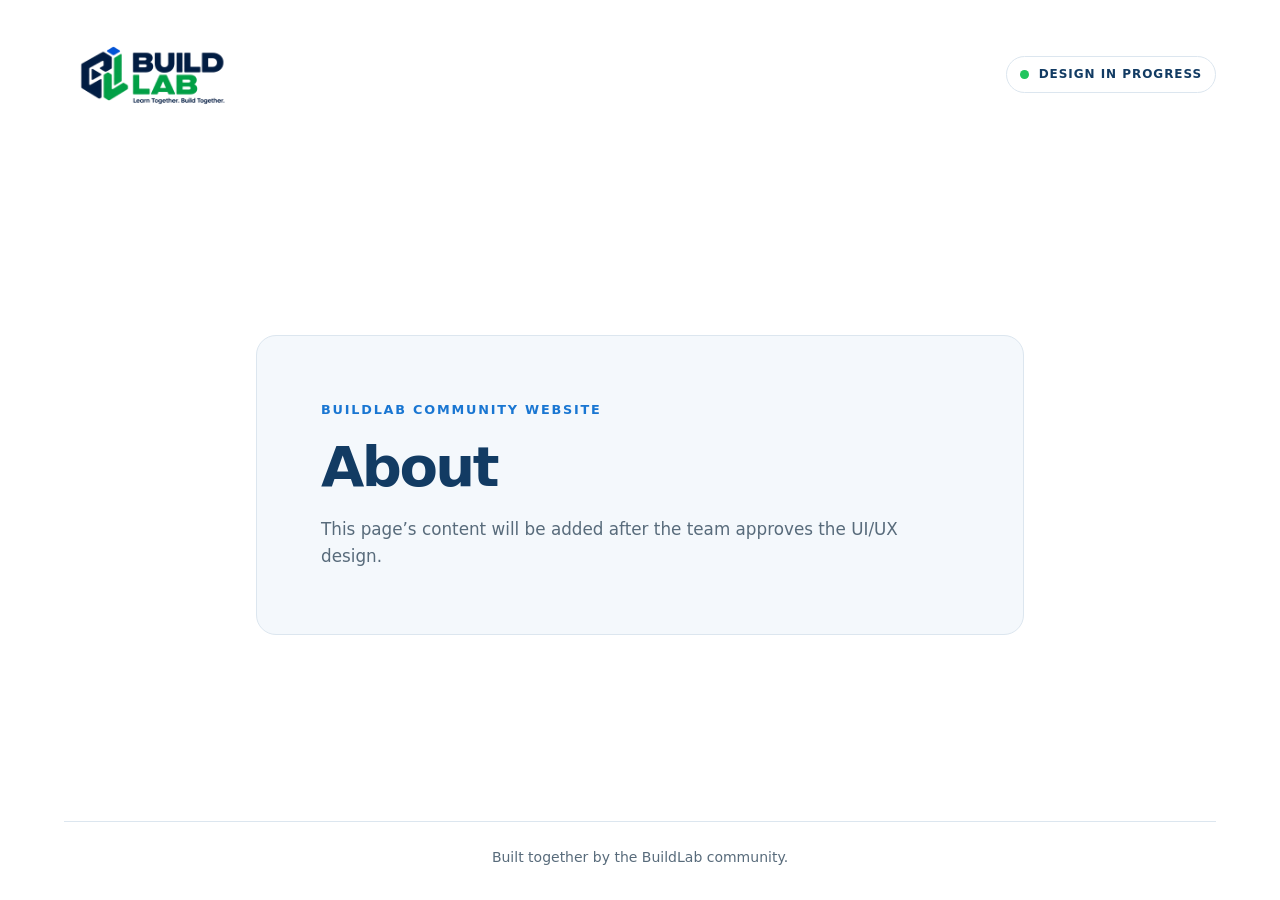
==== about.html @ 578b99a9 "Set up initial BuildLab website frontend" ====
<!doctype html>
<html lang="en">
  <head>
    <meta charset="utf-8">
    <meta name="viewport" content="width=device-width, initial-scale=1">
    <meta name="description" content="The BuildLab About page will be prepared after the team approves the UI/UX design.">
    <title>About | BuildLab</title>
    <link rel="stylesheet" href="css/style.css">
    <script src="js/script.js" defer></script>
  </head>
  <body>
    <div class="page-shell">
      <header class="site-header container">
        <a class="brand" href="index.html" aria-label="BuildLab home">
          <img src="assets/images/BUILD LAB LOGO.png" alt="BuildLab">
        </a>
        <span class="status-label">
          <span class="status-indicator" aria-hidden="true"></span>
          Design in progress
        </span>
      </header>
      <main class="container main-content">
        <section class="placeholder-content" aria-labelledby="page-title">
          <p class="eyebrow">BuildLab Community Website</p>
          <h1 id="page-title">About</h1>
          <p>This page’s content will be added after the team approves the UI/UX design.</p>
        </section>
      </main>
      <footer class="site-footer container">
        <p>Built together by the BuildLab community.</p>
      </footer>
    </div>
  </body>
</html>
---- css/style.css ----
:root {
  --color-navy: #123b63;
  --color-blue: #1976d2;
  --color-green: #22c55e;
  --color-white: #ffffff;
  --color-muted: #586b7b;
  --color-surface: #f4f8fc;
  --color-border: #dce6ef;

  color-scheme: light;
  font-family: system-ui, -apple-system, BlinkMacSystemFont, "Segoe UI", sans-serif;
  color: var(--color-navy);
  background-color: var(--color-white);
}

*,
*::before,
*::after {
  box-sizing: border-box;
}

body {
  min-height: 100vh;
  margin: 0;
  line-height: 1.6;
}

a {
  color: var(--color-blue);
}

a:focus-visible {
  outline: 3px solid var(--color-green);
  outline-offset: 4px;
}

.page-shell {
  display: flex;
  min-height: 100vh;
  min-height: 100svh;
  flex-direction: column;
}

.container {
  width: min(100% - 3rem, 72rem);
  margin-inline: auto;
}

.site-header {
  display: flex;
  min-height: 7.5rem;
  align-items: center;
  justify-content: space-between;
  gap: 1.5rem;
  padding-block: 1rem;
}

.brand {
  display: inline-flex;
  max-width: 11rem;
}

.brand img {
  display: block;
  width: 100%;
  height: auto;
}

.status-label {
  display: inline-flex;
  align-items: center;
  gap: 0.6rem;
  padding: 0.5rem 0.8rem;
  border: 1px solid var(--color-border);
  border-radius: 999px;
  background-color: var(--color-white);
  color: var(--color-navy);
  font-size: 0.75rem;
  font-weight: 700;
  letter-spacing: 0.08em;
  text-transform: uppercase;
}

.status-indicator {
  width: 0.55rem;
  height: 0.55rem;
  flex: 0 0 auto;
  border-radius: 50%;
  background-color: var(--color-green);
}

.main-content {
  display: grid;
  flex: 1;
  align-content: center;
  padding-block: clamp(2rem, 6vh, 4rem);
}

.welcome-panel {
  display: grid;
  grid-template-columns: minmax(0, 1.2fr) minmax(15rem, 0.8fr);
  align-items: center;
  gap: clamp(2rem, 7vw, 6rem);
  padding: clamp(2rem, 6vw, 5rem);
  border: 1px solid var(--color-border);
  border-radius: 1.25rem;
  background-color: var(--color-surface);
}

.welcome-copy {
  max-width: 40rem;
}

.eyebrow {
  margin: 0 0 1rem;
  color: var(--color-blue);
  font-size: 0.8rem;
  font-weight: 700;
  letter-spacing: 0.14em;
  text-transform: uppercase;
}

.welcome-copy h1 {
  margin: 0 0 0.4rem;
  font-size: clamp(1.75rem, 3vw, 2.25rem);
  letter-spacing: -0.03em;
  line-height: 1.15;
}

.welcome-title {
  max-width: 15ch;
  margin: 0 0 1.25rem;
  color: var(--color-navy);
  font-size: clamp(2.5rem, 5.4vw, 4.5rem);
  letter-spacing: -0.045em;
  line-height: 1.06;
}

h1 {
  max-width: 15ch;
  margin: 0 0 1.25rem;
  color: var(--color-navy);
  font-size: clamp(2.5rem, 5.4vw, 4.5rem);
  letter-spacing: -0.045em;
  line-height: 1.06;
}

.welcome-message {
  max-width: 58ch;
  margin: 0;
  color: var(--color-muted);
  font-size: clamp(1rem, 1.5vw, 1.15rem);
}

.approval-note {
  display: inline-flex;
  align-items: center;
  gap: 0.65rem;
  margin: 1.75rem 0 0;
  color: var(--color-navy);
  font-size: 0.9rem;
  font-weight: 600;
}

.approval-note::before {
  width: 1.5rem;
  height: 2px;
  background-color: var(--color-green);
  content: "";
}

.welcome-visual {
  display: grid;
  min-height: 17rem;
  grid-template-columns: repeat(6, 1fr);
  grid-template-rows: repeat(6, 1fr);
  align-items: center;
  justify-items: center;
  padding: 1.5rem;
  border: 1px solid var(--color-border);
  border-radius: 1rem;
  background-color: var(--color-white);
}

.visual-mark {
  width: clamp(2.5rem, 5vw, 4.25rem);
  aspect-ratio: 1;
  border-radius: 0.8rem;
}

.visual-mark-blue {
  grid-area: 2 / 2 / 4 / 4;
  background-color: var(--color-blue);
}

.visual-mark-green {
  grid-area: 2 / 4 / 4 / 6;
  background-color: var(--color-green);
}

.visual-mark-navy {
  grid-area: 3 / 3 / 5 / 5;
  border: 0.5rem solid var(--color-white);
  background-color: var(--color-navy);
}

.visual-caption {
  display: flex;
  grid-area: 5 / 1 / 7 / 7;
  align-items: center;
  justify-content: center;
  gap: 0.6rem;
  color: var(--color-muted);
  font-size: 0.72rem;
  font-weight: 600;
  text-align: center;
}

.caption-line {
  width: clamp(1rem, 3vw, 2rem);
  height: 2px;
  flex: 0 0 auto;
  background-color: var(--color-green);
}

.site-footer {
  padding-block: 1.5rem 2rem;
  border-top: 1px solid var(--color-border);
  color: var(--color-muted);
  font-size: 0.875rem;
  text-align: center;
}

.site-footer p {
  margin: 0;
}

.placeholder-content {
  width: min(100%, 48rem);
  justify-self: center;
  padding: clamp(2rem, 6vw, 4rem);
  border: 1px solid var(--color-border);
  border-radius: 1.25rem;
  background-color: var(--color-surface);
}

.placeholder-content h1 {
  font-size: clamp(2.25rem, 5vw, 3.5rem);
}

.placeholder-content p:last-child {
  margin: 0;
  color: var(--color-muted);
  font-size: 1.05rem;
}

@media (max-width: 48rem) {
  .welcome-panel {
    grid-template-columns: 1fr;
  }

  .welcome-visual {
    min-height: 14rem;
  }
}

@media (max-width: 36rem) {
  .container {
    width: min(100% - 2rem, 72rem);
  }

  .site-header {
    min-height: 6.25rem;
    align-items: center;
  }

  .brand {
    max-width: 8.5rem;
  }

  .status-label {
    gap: 0.45rem;
    padding: 0.45rem 0.6rem;
    font-size: 0.65rem;
    letter-spacing: 0.05em;
  }

  .main-content {
    padding-block: 1.5rem 2.5rem;
  }

  .welcome-panel {
    gap: 2rem;
    padding: 1.5rem;
    border-radius: 1rem;
  }

  .welcome-visual {
    min-height: 12rem;
    padding: 1rem;
  }

  .visual-caption {
    flex-wrap: wrap;
    font-size: 0.68rem;
  }

  .placeholder-content {
    padding: 1.5rem;
  }
}
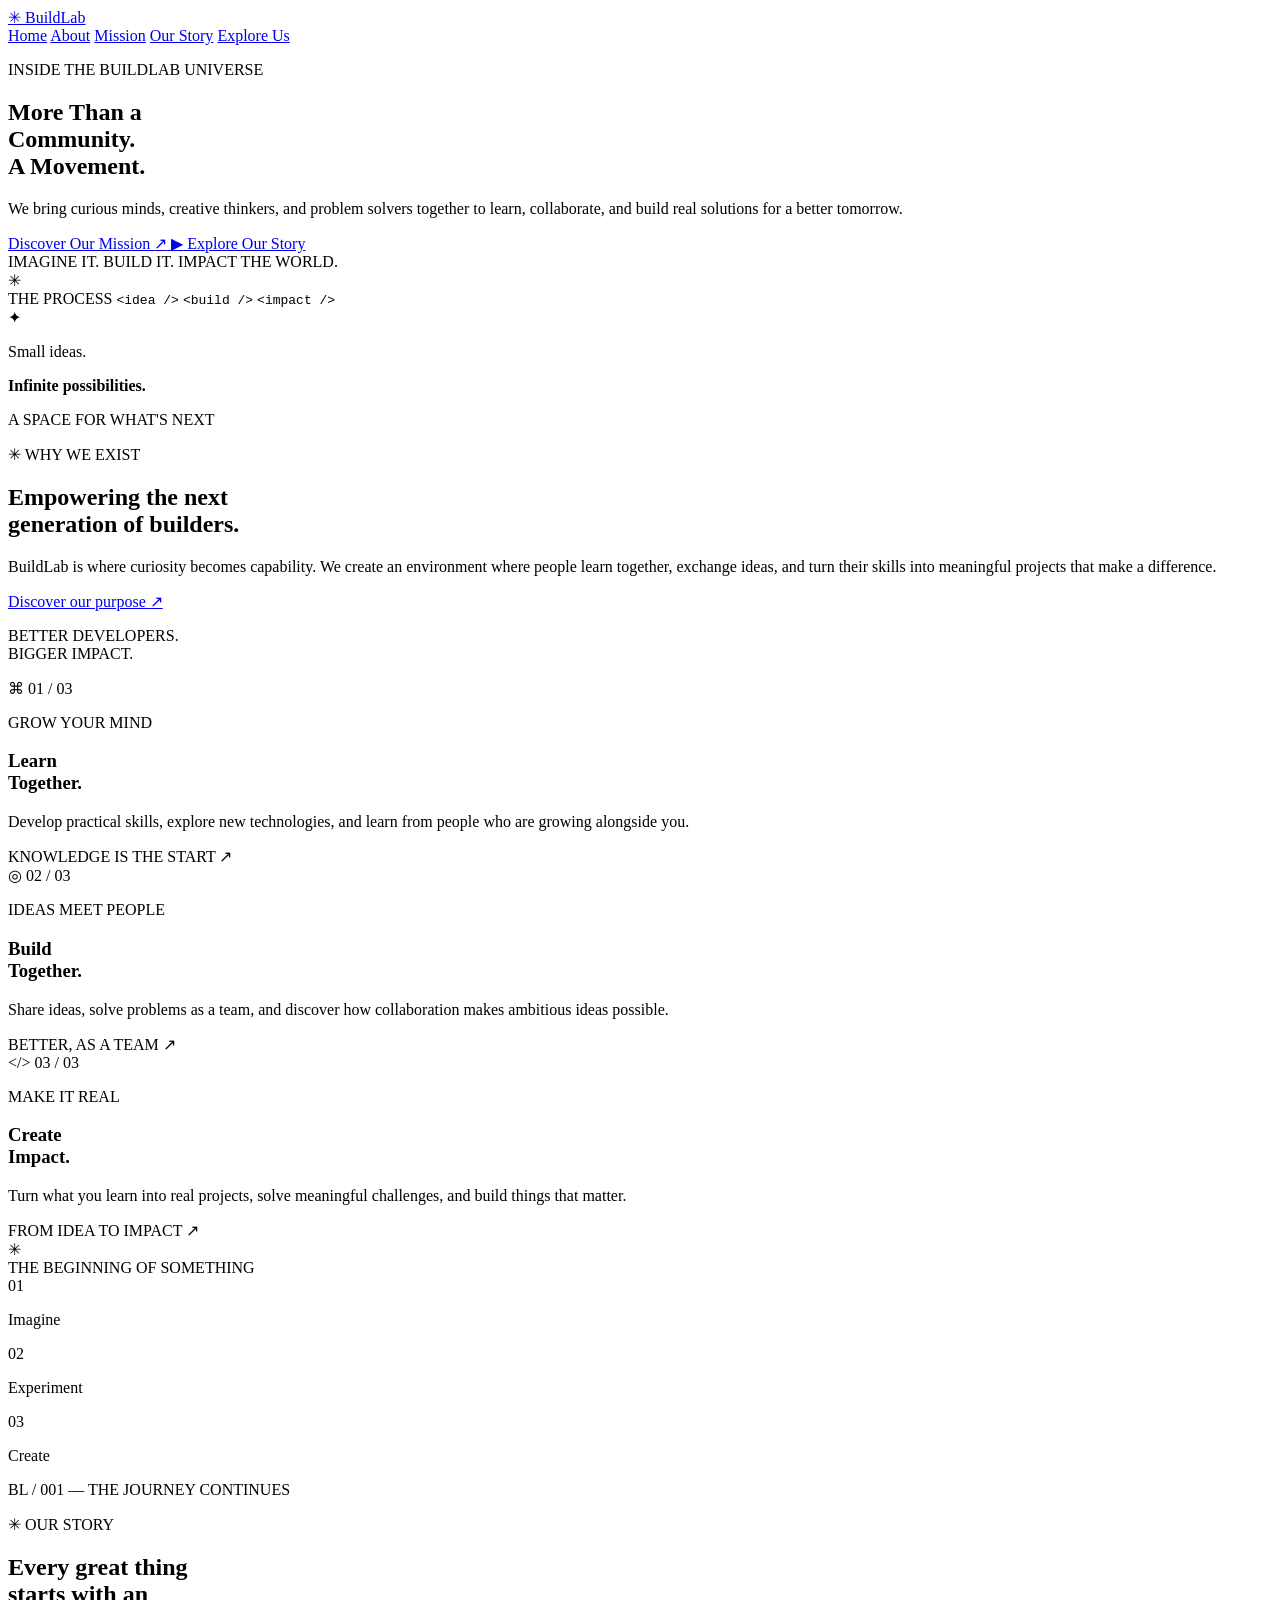
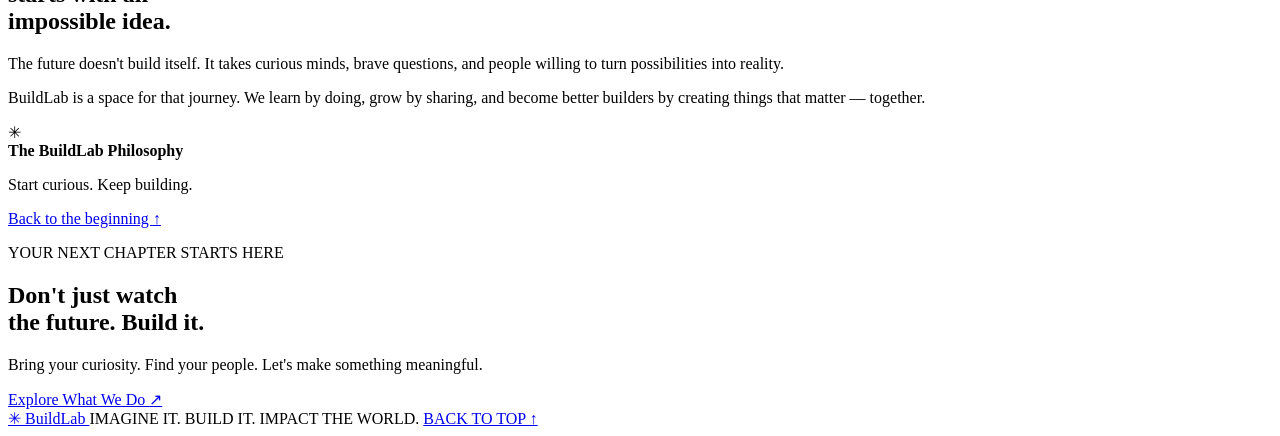
==== commit 7325ee0f: "Revise About page content and layout Updated the About page with new content and structure." ====
--- a/about.html
+++ b/about.html
@@ -1,34 +1,320 @@
-<!doctype html>
+
+<!DOCTYPE html>
 <html lang="en">
-  <head>
-    <meta charset="utf-8">
-    <meta name="viewport" content="width=device-width, initial-scale=1">
-    <meta name="description" content="The BuildLab About page will be prepared after the team approves the UI/UX design.">
-    <title>About | BuildLab</title>
-    <link rel="stylesheet" href="css/style.css">
-    <script src="js/script.js" defer></script>
-  </head>
-  <body>
-    <div class="page-shell">
-      <header class="site-header container">
-        <a class="brand" href="index.html" aria-label="BuildLab home">
-          <img src="assets/images/BUILD LAB LOGO.png" alt="BuildLab">
+<head>
+    <meta charset="UTF-8">
+    <meta name="viewport" content="width=device-width, initial-scale=1.0">
+    <meta name="description" content="BuildLab — a community to learn, collaborate, and build real projects.">
+    <title>About BuildLab | Beyond the Code</title>
+
+    <link rel="stylesheet" href="style.css">
+</head>
+<body>
+
+    <header class="navbar">
+        <a href="#" class="logo">
+            <span class="logo-symbol">✳</span>
+            BuildLab
         </a>
-        <span class="status-label">
-          <span class="status-indicator" aria-hidden="true"></span>
-          Design in progress
-        </span>
-      </header>
-      <main class="container main-content">
-        <section class="placeholder-content" aria-labelledby="page-title">
-          <p class="eyebrow">BuildLab Community Website</p>
-          <h1 id="page-title">About</h1>
-          <p>This page’s content will be added after the team approves the UI/UX design.</p>
+
+      
+<nav class="nav-links" id="navLinks">
+    <a href="#home">Home</a>
+    <a href="#story">About</a>
+    <a href="#mission">Mission</a>
+    <a href="#story">Our Story</a>
+    <a href="#mission" class="nav-cta">Explore Us</a>
+</nav>
+
+
+    </header>
+
+    <main>
+        <section class="hero" id="home">
+            <div class="hero-content">
+                <p class="eyebrow">
+                    <span class="status-dot"></span>
+                    INSIDE THE BUILDLAB UNIVERSE
+                </p>
+
+                <h1>
+                    More Than a<br>
+                    <span>Community.</span><br>
+                    A Movement.
+                </h1>
+
+                <p class="hero-description">
+                    We bring curious minds, creative thinkers, and problem
+                    solvers together to learn, collaborate, and build
+                    real solutions for a better tomorrow.
+                </p>
+
+                <div class="hero-actions">
+                    <a href="#mission" class="primary-btn">
+                        Discover Our Mission <span>↗</span>
+                    </a>
+
+                    <a href="#story" class="secondary-btn">
+                        <span class="play-icon">▶</span>
+                        Explore Our Story
+                    </a>
+                </div>
+
+                <div class="hero-note">
+                    <span class="note-line"></span>
+                    IMAGINE IT. BUILD IT. IMPACT THE WORLD.
+                </div>
+            </div>
+
+            <div class="universe" aria-hidden="true">
+                <div class="orbit orbit-one"></div>
+                <div class="orbit orbit-two"></div>
+                <div class="planet planet-one"></div>
+                <div class="planet planet-two"></div>
+
+                <div class="portal">
+                    <div class="portal-inner">
+                        <span class="portal-symbol">✳</span>
+                    </div>
+                </div>
+
+                <div class="floating-card code-card">
+                    <span class="card-label">THE PROCESS</span>
+                    <code>&lt;idea /&gt;</code>
+                    <code>&lt;build /&gt;</code>
+                    <code>&lt;impact /&gt;</code>
+                </div>
+
+                <div class="floating-card vision-card">
+                    <span class="vision-icon">✦</span>
+                    <p>Small ideas.</p>
+                    <p><strong>Infinite possibilities.</strong></p>
+                </div>
+
+                <div class="universe-caption">
+                    <span></span> A SPACE FOR WHAT'S NEXT
+                </div>
+            </div>
+
+            <div class="hero-bottom-glow"></div>
         </section>
-      </main>
-      <footer class="site-footer container">
-        <p>Built together by the BuildLab community.</p>
-      </footer>
-    </div>
-  </body>
+
+        <!-- More sections will be added here -->
+
+        
+<section class="mission-section" id="mission">
+
+    <div class="mission-intro">
+        <p class="section-label">
+            <span>✳</span> WHY WE EXIST
+        </p>
+
+        <h2>
+            Empowering the next<br>
+            generation of <span>builders.</span>
+        </h2>
+
+        <p class="mission-description">
+            BuildLab is where curiosity becomes capability.
+            We create an environment where people learn together,
+            exchange ideas, and turn their skills into meaningful
+            projects that make a difference.
+        </p>
+
+        <a href="#story" class="text-link">
+            Discover our purpose <span>↗</span>
+        </a>
+
+        <div class="mission-decoration">
+            <span class="decoration-line"></span>
+            <p>BETTER DEVELOPERS.<br>BIGGER IMPACT.</p>
+        </div>
+    </div>
+
+    <div class="mission-cards">
+
+        <article class="mission-card card-learn">
+            <div class="card-top">
+                <span class="mission-icon">⌘</span>
+                <span class="card-number">01 / 03</span>
+            </div>
+
+            <p class="card-category">GROW YOUR MIND</p>
+
+            <h3>Learn<br>Together.</h3>
+
+            <p class="card-description">
+                Develop practical skills, explore new technologies,
+                and learn from people who are growing alongside you.
+            </p>
+
+            <div class="card-bottom">
+                <span>KNOWLEDGE IS THE START</span>
+                <span class="card-arrow">↗</span>
+            </div>
+        </article>
+
+        <article class="mission-card card-collaborate">
+            <div class="card-top">
+                <span class="mission-icon">◎</span>
+                <span class="card-number">02 / 03</span>
+            </div>
+
+            <p class="card-category">IDEAS MEET PEOPLE</p>
+
+            <h3>Build<br>Together.</h3>
+
+            <p class="card-description">
+                Share ideas, solve problems as a team, and discover
+                how collaboration makes ambitious ideas possible.
+            </p>
+
+            <div class="card-bottom">
+                <span>BETTER, AS A TEAM</span>
+                <span class="card-arrow">↗</span>
+            </div>
+        </article>
+
+        <article class="mission-card card-build">
+            <div class="card-top">
+                <span class="mission-icon">&lt;/&gt;</span>
+                <span class="card-number">03 / 03</span>
+            </div>
+
+            <p class="card-category">MAKE IT REAL</p>
+
+            <h3>Create<br>Impact.</h3>
+
+            <p class="card-description">
+                Turn what you learn into real projects, solve
+                meaningful challenges, and build things that matter.
+            </p>
+
+            <div class="card-bottom">
+                <span>FROM IDEA TO IMPACT</span>
+                <span class="card-arrow">↗</span>
+            </div>
+        </article>
+
+    </div>
+
+</section>
+<!-- More sections will be added here -->
+
+
+<section class="story-section" id="story">
+
+    <div class="story-visual">
+        <div class="story-grid"></div>
+
+        <div class="story-orb orb-outer">
+            <div class="story-orb orb-middle">
+                <div class="story-orb orb-inner">
+                    <span>✳</span>
+                </div>
+            </div>
+        </div>
+
+        <div class="story-label story-label-top">
+            <span class="story-pulse"></span>
+            THE BEGINNING OF SOMETHING
+        </div>
+
+        <div class="story-floating story-float-one">
+            <span>01</span>
+            <p>Imagine</p>
+        </div>
+
+        <div class="story-floating story-float-two">
+            <span>02</span>
+            <p>Experiment</p>
+        </div>
+
+        <div class="story-floating story-float-three">
+            <span>03</span>
+            <p>Create</p>
+        </div>
+
+        <div class="story-coordinate">
+            BL / 001 — THE JOURNEY CONTINUES
+        </div>
+    </div>
+
+    <div class="story-content">
+        <p class="section-label">
+            <span>✳</span> OUR STORY
+        </p>
+
+        <h2>
+            Every great thing<br>
+            starts with an<br>
+            <span>impossible idea.</span>
+        </h2>
+
+        <p class="story-description">
+            The future doesn't build itself. It takes curious minds,
+            brave questions, and people willing to turn possibilities
+            into reality.
+        </p>
+
+        <p class="story-description">
+            BuildLab is a space for that journey. We learn by doing,
+            grow by sharing, and become better builders by creating
+            things that matter — together.
+        </p>
+
+        <div class="story-signature">
+            <span class="signature-symbol">✳</span>
+            <div>
+                <strong>The BuildLab Philosophy</strong>
+                <p>Start curious. Keep building.</p>
+            </div>
+        </div>
+
+        <a href="#home" class="primary-btn story-button">
+            Back to the beginning <span>↑</span>
+        </a>
+    </div>
+
+</section>
+
+<section class="closing-section">
+
+    <div class="closing-orb closing-orb-one"></div>
+    <div class="closing-orb closing-orb-two"></div>
+
+    <p class="section-label">YOUR NEXT CHAPTER STARTS HERE</p>
+
+    <h2>
+        Don't just watch<br>
+        the future. <span>Build it.</span>
+    </h2>
+
+    <p>
+        Bring your curiosity. Find your people.
+        Let's make something meaningful.
+    </p>
+
+    <a href="#mission" class="primary-btn">
+        Explore What We Do <span>↗</span>
+    </a>
+
+    <div class="closing-footer">
+        <a href="#home" class="logo">
+            <span class="logo-symbol">✳</span>
+            BuildLab
+        </a>
+
+        <span>IMAGINE IT. BUILD IT. IMPACT THE WORLD.</span>
+
+        <a href="#home">BACK TO TOP ↑</a>
+    </div>
+
+</section>
+
+    </main>
+
+    <script src="script.js"></script>
+</body>
 </html>
+
